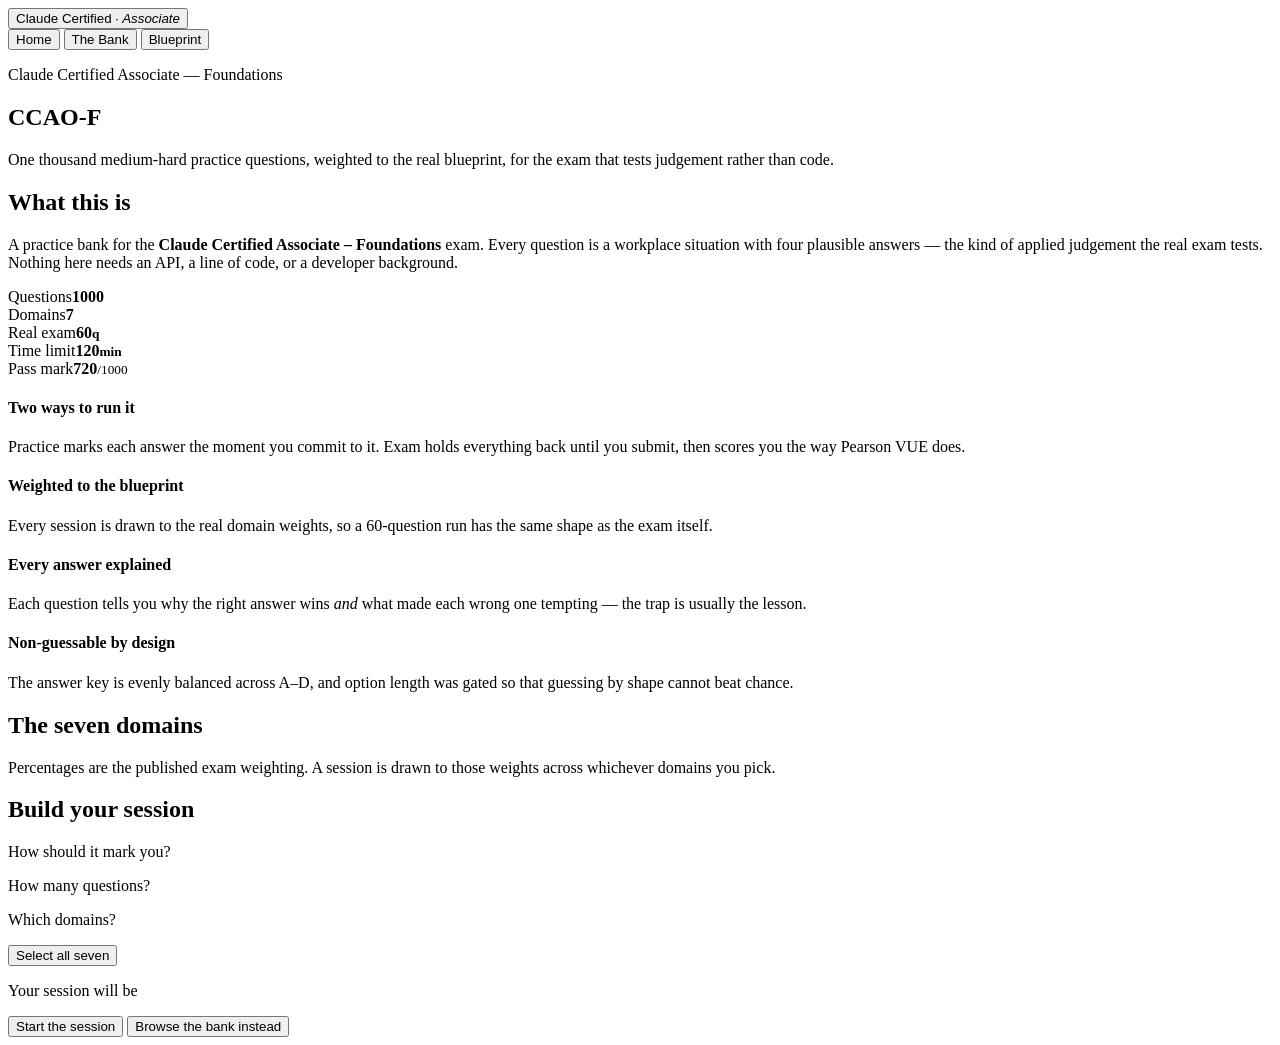
==== src/index.template.html @ 3845e647 "CCAO-F practice deck — 1,000 blueprint-weighted questions A self-contained practice bank for the Cla" ====
<!DOCTYPE html>
<html lang="en">
<head>
<meta charset="utf-8">
<meta name="viewport" content="width=device-width,initial-scale=1">
<title>Claude Certified Associate — CCAO-F Practice Deck</title>
<style>/*__DESIGN_SYSTEM__*/</style>
<style>/*__APP_CSS__*/</style>
</head>
<body>

<nav class="topbar">
  <button class="brand" id="brand" title="Home">
    <span class="brand-mark" aria-hidden="true"></span>
    <span class="brand-text">Claude Certified <em>· Associate</em></span>
  </button>
  <div class="topnav">
    <button class="navlink" data-go="home">Home</button>
    <button class="navlink" data-go="bank">The Bank</button>
    <button class="navlink" data-go="blueprint">Blueprint</button>
  </div>
</nav>

<main id="app">

<!-- ═══════════════ HOME ═══════════════ -->
<section class="screen" id="s-home">
  <header class="hero">
    <p class="eyebrow">Claude Certified Associate — Foundations</p>
    <h1 class="aurora-text">CCAO-F</h1>
    <p class="hero-sub spotlight-words">One thousand medium-hard practice questions, weighted to the real blueprint, for the exam that tests judgement rather than code.</p>
  </header>

  <section class="glass pad summary">
    <h2 class="sec-h">What this is</h2>
    <p class="lede">A practice bank for the <strong>Claude Certified Associate – Foundations</strong> exam.
      Every question is a workplace situation with four plausible answers — the kind of applied judgement
      the real exam tests. Nothing here needs an API, a line of code, or a developer background.</p>

    <div class="statrow">
      <div class="stat"><span class="k">Questions</span><b class="v" id="statTotal">1000</b></div>
      <div class="stat"><span class="k">Domains</span><b class="v">7</b></div>
      <div class="stat"><span class="k">Real exam</span><b class="v">60<small>q</small></b></div>
      <div class="stat"><span class="k">Time limit</span><b class="v">120<small>min</small></b></div>
      <div class="stat"><span class="k">Pass mark</span><b class="v">720</b><small>/1000</small></div>
    </div>

    <div class="howrow">
      <div class="how how-mint"><h4>Two ways to run it</h4><p>Practice marks each answer the moment you commit to it. Exam holds everything back until you submit, then scores you the way Pearson VUE does.</p></div>
      <div class="how how-cyan"><h4>Weighted to the blueprint</h4><p>Every session is drawn to the real domain weights, so a 60-question run has the same shape as the exam itself.</p></div>
      <div class="how how-peri"><h4>Every answer explained</h4><p>Each question tells you why the right answer wins <em>and</em> what made each wrong one tempting — the trap is usually the lesson.</p></div>
      <div class="how how-violet"><h4>Non-guessable by design</h4><p>The answer key is evenly balanced across A–D, and option length was gated so that guessing by shape cannot beat chance.</p></div>
    </div>
  </section>

  <section class="glass pad">
    <h2 class="sec-h">The seven domains</h2>
    <p class="sec-note">Percentages are the published exam weighting. A session is drawn to those weights across whichever domains you pick.</p>
    <div class="domgrid" id="domGrid"></div>
  </section>

  <section class="glass pad" id="progressPanel" hidden>
    <h2 class="sec-h">Where you are</h2>
    <div class="statrow">
      <div class="stat"><span class="k">Answered</span><b class="v" id="pgSeen">0</b></div>
      <div class="stat"><span class="k">Accuracy</span><b class="v" id="pgAcc">—</b></div>
      <div class="stat"><span class="k">Flagged</span><b class="v" id="pgDoubt">0</b></div>
      <div class="stat"><span class="k">Bank left</span><b class="v" id="pgLeft">1000</b></div>
    </div>
    <div class="weakwrap" id="weakWrap" hidden>
      <p class="sec-note">Topics you are currently below 70% on. Up to 40% of each session is steered here automatically.</p>
      <div class="chips" id="weakChips"></div>
    </div>
    <button class="btn ghost small" id="resetBtn">Reset my progress</button>
  </section>

  <!-- session builder -->
  <section class="glass pad builder">
    <h2 class="sec-h">Build your session</h2>

    <p class="ctrl-label">How should it mark you?</p>
    <div class="chips modechips" id="modeChips"></div>
    <p class="mode-note" id="modeNote"></p>

    <p class="ctrl-label">How many questions?</p>
    <div class="chips" id="lenChips"></div>

    <p class="ctrl-label">Which domains?</p>
    <div class="chips" id="domChips"></div>
    <button class="btn ghost small" id="allDoms">Select all seven</button>

    <div class="splitbox">
      <p class="ctrl-label">Your session will be</p>
      <div class="split" id="splitOut"></div>
    </div>

    <div class="startrow">
      <button class="btn primary ripple" id="startBtn">Start the session</button>
      <button class="btn ghost ripple" data-go="bank">Browse the bank instead</button>
    </div>
  </section>
</section>

<!-- ═══════════════ QUIZ ═══════════════ -->
<section class="screen" id="s-quiz" hidden>
  <div class="quizhead">
    <div class="rail" id="rail"></div>
    <div class="quizmeta">
      <span id="qCount" class="qcount">1 / 20</span>
      <span class="dot">·</span>
      <span id="qDomain" class="pill"></span>
      <span id="qConcept" class="pill"></span>
      <span id="qTimer" class="pill timer" hidden></span>
      <button class="btn ghost small" id="quitBtn">End session</button>
    </div>
  </div>

  <article class="glass pad qcard" id="qCard">
    <p class="stem" id="stem"></p>
    <div class="options" id="options"></div>

    <div class="qactions">
      <button class="btn primary ripple" id="checkBtn" disabled>Check my answer</button>
      <button class="btn ghost ripple" id="doubtBtn" title="Flag this to review later">Flag for review</button>
      <button class="btn ghost ripple" id="prevBtn" hidden>Previous</button>
      <button class="btn primary ripple" id="advBtn" hidden>Next</button>
    </div>

    <div class="feedback" id="feedback" hidden>
      <div class="verdict" id="verdict"></div>
      <div class="expl expl-mint"><h4 id="exWhyH">Why that answer is right</h4><p id="exWhy"></p></div>
      <div class="expl expl-indigo"><h4>What the other options were doing</h4><p id="exTraps"></p></div>
      <button class="btn primary ripple" id="nextBtn">Next question</button>
    </div>
  </article>
</section>

<!-- ═══════════════ RESULTS ═══════════════ -->
<section class="screen" id="s-results" hidden>
  <header class="hero">
    <p class="eyebrow">Session complete</p>
    <h1 class="aurora-text" id="scorePct">0%</h1>
    <p class="hero-sub" id="scoreLine"></p>
  </header>

  <section class="glass pad">
    <h2 class="sec-h">Scaled score</h2>
    <p class="sec-note">The real exam reports 100–1000 and passes at 720. This scales what you just answered onto the same range, weighted the way the exam weights its domains.</p>
    <div class="scalewrap">
      <div class="scalebar"><div class="scalefill" id="scaleFill"></div><div class="scalemark"><span>720</span></div></div>
      <div class="scaleval"><b id="scaledOut">0</b><small>/ 1000</small></div>
    </div>
    <p class="verdict-line" id="readiness"></p>
  </section>

  <section class="glass pad">
    <h2 class="sec-h">By domain</h2>
    <div class="dombreak" id="domBreak"></div>
  </section>

  <div class="startrow">
    <button class="btn primary ripple" id="againBtn">Another session</button>
    <button class="btn ghost ripple" id="reviewMissed">Review what I missed</button>
    <button class="btn ghost ripple" data-go="bank">Open the Bank</button>
  </div>
</section>

<!-- ═══════════════ BANK ═══════════════ -->
<section class="screen" id="s-bank" hidden>
  <header class="hero small">
    <p class="eyebrow">Every question, open book</p>
    <h1 class="aurora-text">The Bank</h1>
    <p class="hero-sub">All one thousand questions with their answers and explanations showing. This is the place to settle a doubt, not to be tested.</p>
  </header>

  <section class="glass pad">
    <input class="search" id="bankSearch" type="search" placeholder="Search a situation or a topic — try &quot;hiring&quot; or &quot;citation&quot;" autocomplete="off">
    <div class="chips" id="bankDomChips"></div>
    <div class="chips" id="bankViewChips"></div>
    <p class="ctrl-label">Topics</p>
    <div class="chips topicchips" id="bankTopicChips"></div>
    <p class="bankcount" id="bankCount"></p>
  </section>

  <div id="bankList" class="banklist"></div>
  <button class="btn ghost ripple" id="bankMore" hidden>Show more</button>
</section>

<!-- ═══════════════ BLUEPRINT ═══════════════ -->
<section class="screen" id="s-blueprint" hidden>
  <header class="hero small">
    <p class="eyebrow">What the exam actually covers</p>
    <h1 class="aurora-text">Blueprint</h1>
    <p class="hero-sub">The seven domains, their weights, and how many of the exam's 60 questions each one is worth.</p>
  </header>
  <section class="glass pad">
    <div class="bpgrid" id="bpGrid"></div>
  </section>
  <section class="glass pad">
    <h2 class="sec-h">How this deck is built</h2>
    <div class="howrow">
      <div class="how how-cyan"><h4>Blueprint-weighted sessions</h4><p>The bank holds a fixed count per domain; each session is apportioned to the exam weights by largest remainder, so short runs still span the material.</p></div>
      <div class="how how-mint"><h4>Balanced answer key</h4><p>The correct answer sits in each of the four positions an equal number of times within every domain, with no run of three the same.</p></div>
      <div class="how how-peri"><h4>Length carries no signal</h4><p>"Always pick the longest option" and every other length strategy is gated below 34% against a 25% chance baseline.</p></div>
      <div class="how how-violet"><h4>No stub answers</h4><p>Every distractor is a real position someone could hold. A four-option question is never quietly a two-option one.</p></div>
    </div>
  </section>
</section>

</main>

<div class="toast" id="toast" hidden></div>

<script>window.BANK = /*__BANK__*/;</script>
<script>/*__EFFECTS__*/</script>
<script>/*__APP_JS__*/</script>
</body>
</html>
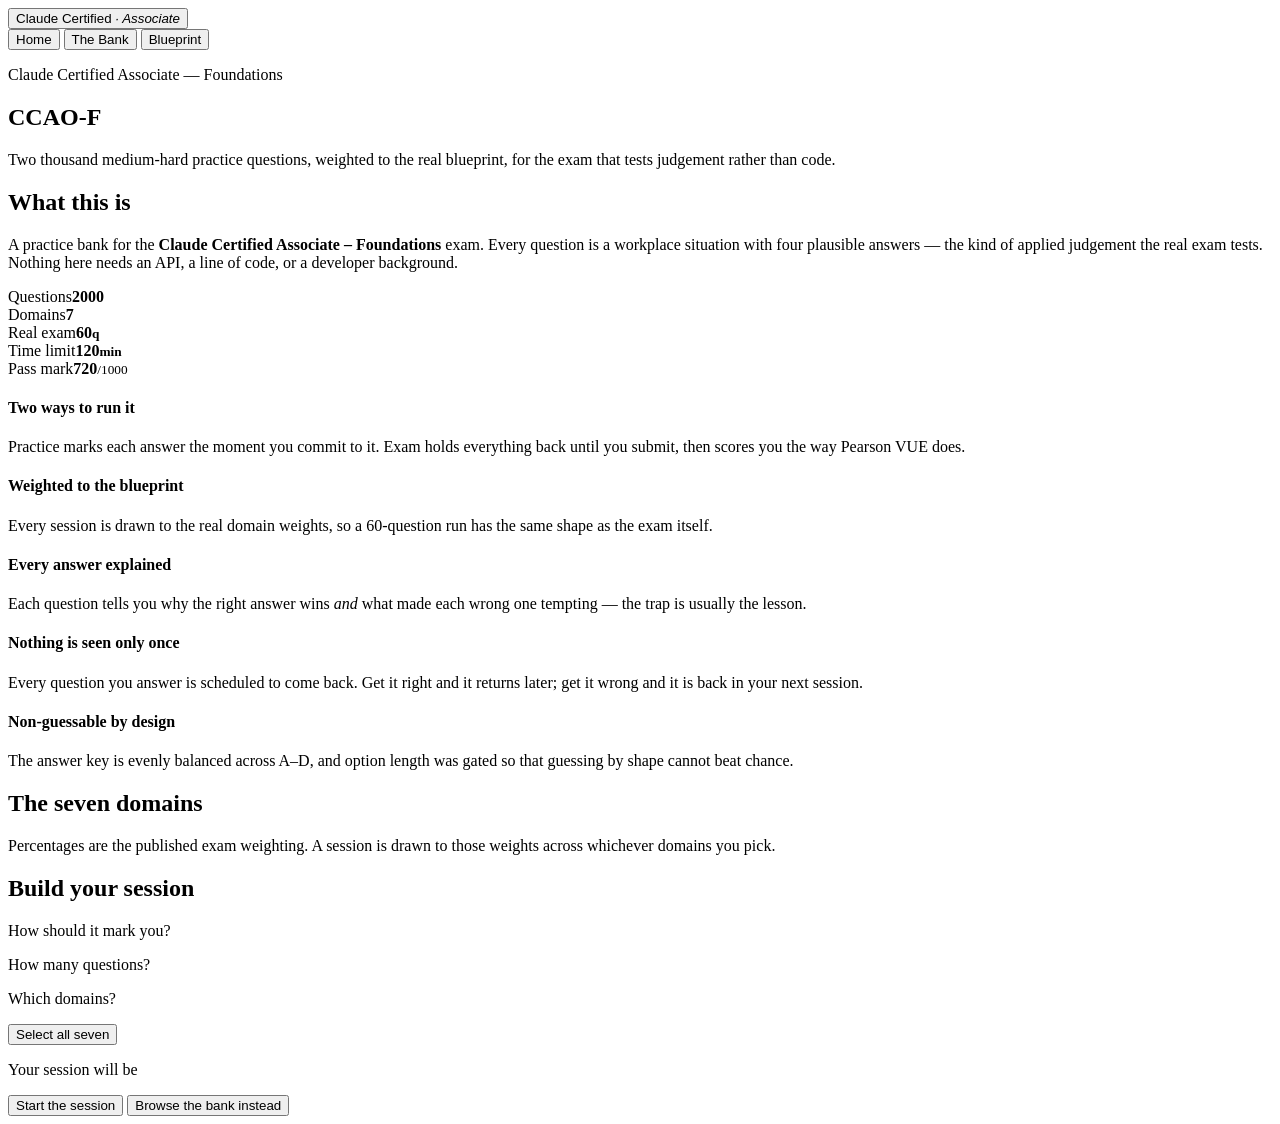
==== commit 503f6280: "Double the bank to 2,000 questions, add spaced review and a real difficulty ladder Adds 1,000 questi" ====
--- a/src/index.template.html
+++ b/src/index.template.html
@@ -28,7 +28,7 @@
   <header class="hero">
     <p class="eyebrow">Claude Certified Associate — Foundations</p>
     <h1 class="aurora-text">CCAO-F</h1>
-    <p class="hero-sub spotlight-words">One thousand medium-hard practice questions, weighted to the real blueprint, for the exam that tests judgement rather than code.</p>
+    <p class="hero-sub spotlight-words">Two thousand medium-hard practice questions, weighted to the real blueprint, for the exam that tests judgement rather than code.</p>
   </header>
 
   <section class="glass pad summary">
@@ -38,7 +38,7 @@
       the real exam tests. Nothing here needs an API, a line of code, or a developer background.</p>
 
     <div class="statrow">
-      <div class="stat"><span class="k">Questions</span><b class="v" id="statTotal">1000</b></div>
+      <div class="stat"><span class="k">Questions</span><b class="v" id="statTotal">2000</b></div>
       <div class="stat"><span class="k">Domains</span><b class="v">7</b></div>
       <div class="stat"><span class="k">Real exam</span><b class="v">60<small>q</small></b></div>
       <div class="stat"><span class="k">Time limit</span><b class="v">120<small>min</small></b></div>
@@ -49,6 +49,7 @@
       <div class="how how-mint"><h4>Two ways to run it</h4><p>Practice marks each answer the moment you commit to it. Exam holds everything back until you submit, then scores you the way Pearson VUE does.</p></div>
       <div class="how how-cyan"><h4>Weighted to the blueprint</h4><p>Every session is drawn to the real domain weights, so a 60-question run has the same shape as the exam itself.</p></div>
       <div class="how how-peri"><h4>Every answer explained</h4><p>Each question tells you why the right answer wins <em>and</em> what made each wrong one tempting — the trap is usually the lesson.</p></div>
+      <div class="how how-indigo"><h4>Nothing is seen only once</h4><p>Every question you answer is scheduled to come back. Get it right and it returns later; get it wrong and it is back in your next session.</p></div>
       <div class="how how-violet"><h4>Non-guessable by design</h4><p>The answer key is evenly balanced across A–D, and option length was gated so that guessing by shape cannot beat chance.</p></div>
     </div>
   </section>
@@ -65,13 +66,17 @@
       <div class="stat"><span class="k">Answered</span><b class="v" id="pgSeen">0</b></div>
       <div class="stat"><span class="k">Accuracy</span><b class="v" id="pgAcc">—</b></div>
       <div class="stat"><span class="k">Flagged</span><b class="v" id="pgDoubt">0</b></div>
-      <div class="stat"><span class="k">Bank left</span><b class="v" id="pgLeft">1000</b></div>
+      <div class="stat"><span class="k">Bank left</span><b class="v" id="pgLeft">2000</b></div>
+      <div class="stat"><span class="k">Due for review</span><b class="v" id="pgDue">0</b></div>
     </div>
     <div class="weakwrap" id="weakWrap" hidden>
-      <p class="sec-note">Topics you are currently below 70% on. Up to 40% of each session is steered here automatically.</p>
+      <p class="sec-note">Topics you are currently below 70% on. Sessions steer toward these, and anything you get wrong returns in the next one until it sticks.</p>
       <div class="chips" id="weakChips"></div>
     </div>
-    <button class="btn ghost small" id="resetBtn">Reset my progress</button>
+    <div class="startrow">
+      <button class="btn primary ripple" id="reviewDueBtn" hidden>Review what is due</button>
+      <button class="btn ghost small" id="resetBtn">Reset my progress</button>
+    </div>
   </section>
 
   <!-- session builder -->
@@ -170,7 +175,7 @@
   <header class="hero small">
     <p class="eyebrow">Every question, open book</p>
     <h1 class="aurora-text">The Bank</h1>
-    <p class="hero-sub">All one thousand questions with their answers and explanations showing. This is the place to settle a doubt, not to be tested.</p>
+    <p class="hero-sub">All two thousand questions with their answers and explanations showing. This is the place to settle a doubt, not to be tested.</p>
   </header>
 
   <section class="glass pad">
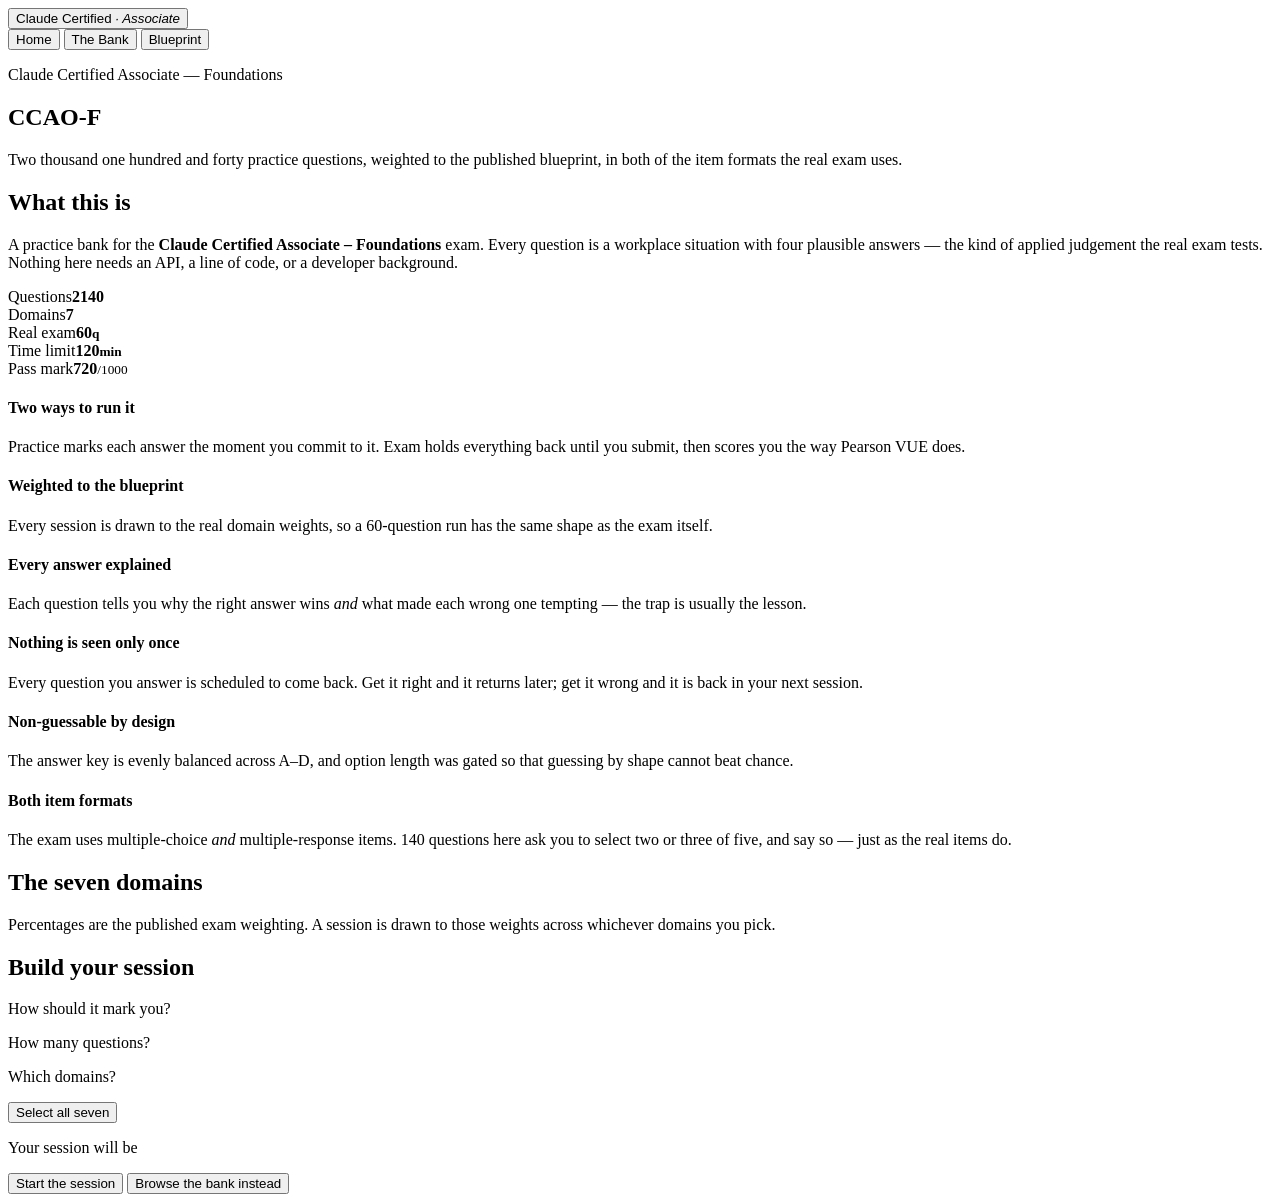
==== commit a4a42531: "Rebuild to the official Anthropic exam guide: add multiple-response items Found and read the authori" ====
--- a/src/index.template.html
+++ b/src/index.template.html
@@ -28,7 +28,7 @@
   <header class="hero">
     <p class="eyebrow">Claude Certified Associate — Foundations</p>
     <h1 class="aurora-text">CCAO-F</h1>
-    <p class="hero-sub spotlight-words">Two thousand medium-hard practice questions, weighted to the real blueprint, for the exam that tests judgement rather than code.</p>
+    <p class="hero-sub spotlight-words">Two thousand one hundred and forty practice questions, weighted to the published blueprint, in both of the item formats the real exam uses.</p>
   </header>
 
   <section class="glass pad summary">
@@ -38,7 +38,7 @@
       the real exam tests. Nothing here needs an API, a line of code, or a developer background.</p>
 
     <div class="statrow">
-      <div class="stat"><span class="k">Questions</span><b class="v" id="statTotal">2000</b></div>
+      <div class="stat"><span class="k">Questions</span><b class="v" id="statTotal">2140</b></div>
       <div class="stat"><span class="k">Domains</span><b class="v">7</b></div>
       <div class="stat"><span class="k">Real exam</span><b class="v">60<small>q</small></b></div>
       <div class="stat"><span class="k">Time limit</span><b class="v">120<small>min</small></b></div>
@@ -51,6 +51,7 @@
       <div class="how how-peri"><h4>Every answer explained</h4><p>Each question tells you why the right answer wins <em>and</em> what made each wrong one tempting — the trap is usually the lesson.</p></div>
       <div class="how how-indigo"><h4>Nothing is seen only once</h4><p>Every question you answer is scheduled to come back. Get it right and it returns later; get it wrong and it is back in your next session.</p></div>
       <div class="how how-violet"><h4>Non-guessable by design</h4><p>The answer key is evenly balanced across A–D, and option length was gated so that guessing by shape cannot beat chance.</p></div>
+      <div class="how how-azure"><h4>Both item formats</h4><p>The exam uses multiple-choice <em>and</em> multiple-response items. 140 questions here ask you to select two or three of five, and say so — just as the real items do.</p></div>
     </div>
   </section>
 
@@ -66,7 +67,7 @@
       <div class="stat"><span class="k">Answered</span><b class="v" id="pgSeen">0</b></div>
       <div class="stat"><span class="k">Accuracy</span><b class="v" id="pgAcc">—</b></div>
       <div class="stat"><span class="k">Flagged</span><b class="v" id="pgDoubt">0</b></div>
-      <div class="stat"><span class="k">Bank left</span><b class="v" id="pgLeft">2000</b></div>
+      <div class="stat"><span class="k">Bank left</span><b class="v" id="pgLeft">2140</b></div>
       <div class="stat"><span class="k">Due for review</span><b class="v" id="pgDue">0</b></div>
     </div>
     <div class="weakwrap" id="weakWrap" hidden>
@@ -122,6 +123,7 @@
 
   <article class="glass pad qcard" id="qCard">
     <p class="stem" id="stem"></p>
+    <p class="selectn" id="selectN" hidden></p>
     <div class="options" id="options"></div>
 
     <div class="qactions">
@@ -175,7 +177,7 @@
   <header class="hero small">
     <p class="eyebrow">Every question, open book</p>
     <h1 class="aurora-text">The Bank</h1>
-    <p class="hero-sub">All two thousand questions with their answers and explanations showing. This is the place to settle a doubt, not to be tested.</p>
+    <p class="hero-sub">All 2,140 questions with their answers and explanations showing. This is the place to settle a doubt, not to be tested.</p>
   </header>
 
   <section class="glass pad">
@@ -208,6 +210,7 @@
       <div class="how how-mint"><h4>Balanced answer key</h4><p>The correct answer sits in each of the four positions an equal number of times within every domain, with no run of three the same.</p></div>
       <div class="how how-peri"><h4>Length carries no signal</h4><p>"Always pick the longest option" and every other length strategy is gated below 34% against a 25% chance baseline.</p></div>
       <div class="how how-violet"><h4>No stub answers</h4><p>Every distractor is a real position someone could hold. A four-option question is never quietly a two-option one.</p></div>
+      <div class="how how-azure"><h4>Built to the published guide</h4><p>Domains, weights, item formats, timing and the 720 cut score are taken from Anthropic's own CCAO-F exam guide (v1.0, July 2026) rather than from third-party summaries.</p></div>
     </div>
   </section>
 </section>
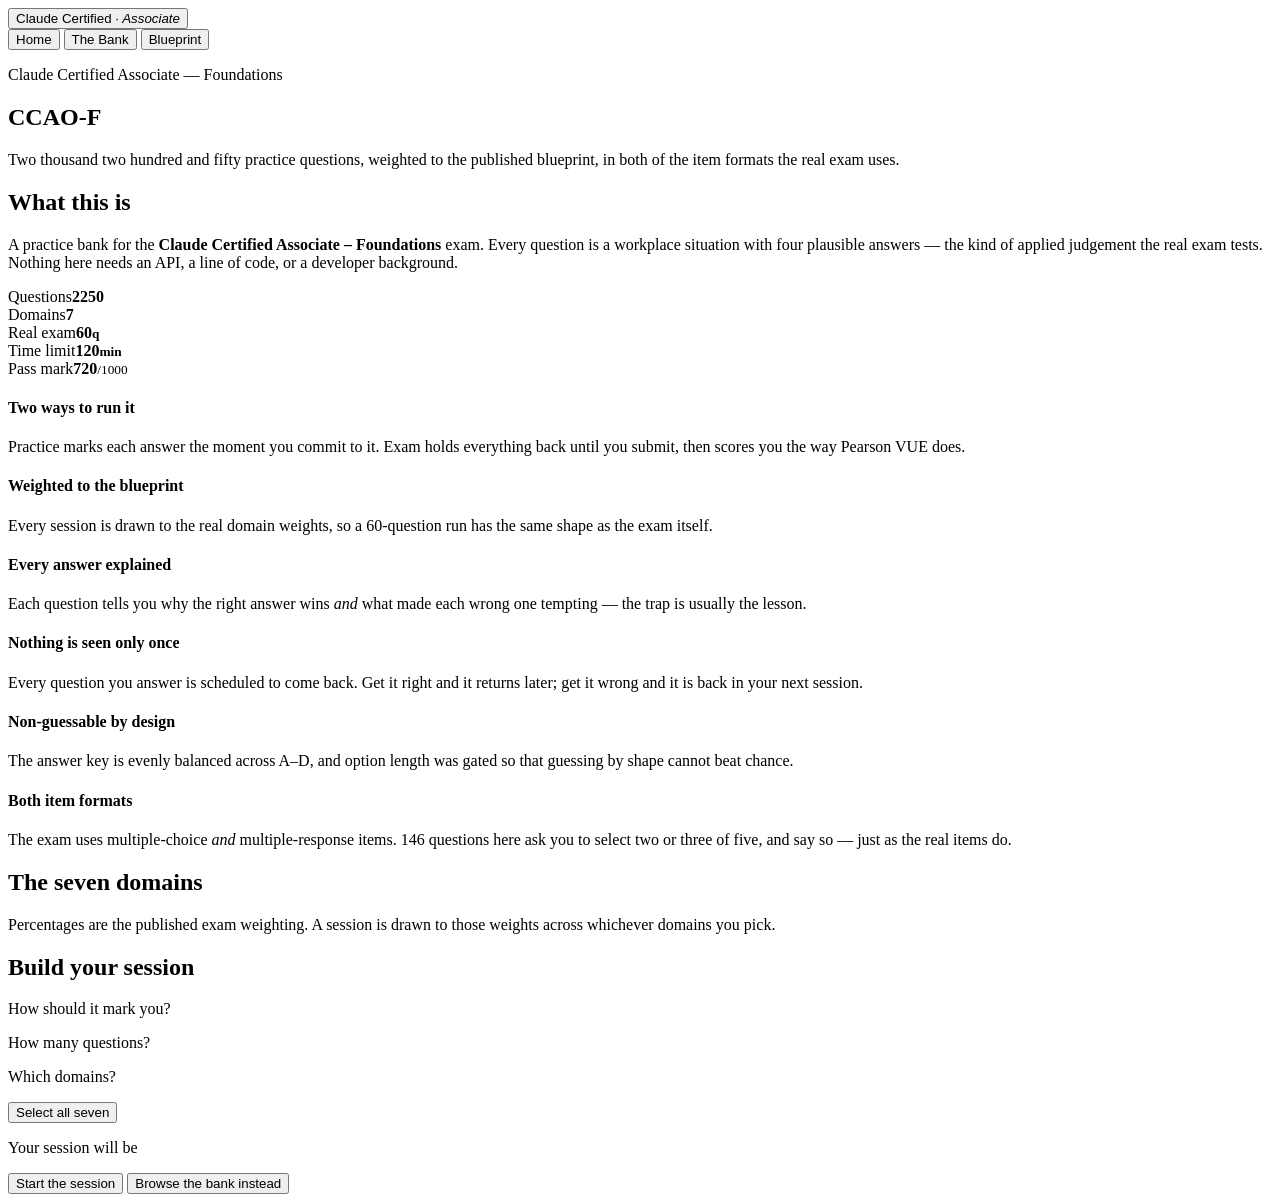
==== commit 0bb5baad: "Grow to 2,250 and start the exam-format rewrite Adds 110 questions, all in the new exam-item format," ====
--- a/src/index.template.html
+++ b/src/index.template.html
@@ -28,7 +28,7 @@
   <header class="hero">
     <p class="eyebrow">Claude Certified Associate — Foundations</p>
     <h1 class="aurora-text">CCAO-F</h1>
-    <p class="hero-sub spotlight-words">Two thousand one hundred and forty practice questions, weighted to the published blueprint, in both of the item formats the real exam uses.</p>
+    <p class="hero-sub spotlight-words">Two thousand two hundred and fifty practice questions, weighted to the published blueprint, in both of the item formats the real exam uses.</p>
   </header>
 
   <section class="glass pad summary">
@@ -38,7 +38,7 @@
       the real exam tests. Nothing here needs an API, a line of code, or a developer background.</p>
 
     <div class="statrow">
-      <div class="stat"><span class="k">Questions</span><b class="v" id="statTotal">2140</b></div>
+      <div class="stat"><span class="k">Questions</span><b class="v" id="statTotal">2250</b></div>
       <div class="stat"><span class="k">Domains</span><b class="v">7</b></div>
       <div class="stat"><span class="k">Real exam</span><b class="v">60<small>q</small></b></div>
       <div class="stat"><span class="k">Time limit</span><b class="v">120<small>min</small></b></div>
@@ -51,7 +51,7 @@
       <div class="how how-peri"><h4>Every answer explained</h4><p>Each question tells you why the right answer wins <em>and</em> what made each wrong one tempting — the trap is usually the lesson.</p></div>
       <div class="how how-indigo"><h4>Nothing is seen only once</h4><p>Every question you answer is scheduled to come back. Get it right and it returns later; get it wrong and it is back in your next session.</p></div>
       <div class="how how-violet"><h4>Non-guessable by design</h4><p>The answer key is evenly balanced across A–D, and option length was gated so that guessing by shape cannot beat chance.</p></div>
-      <div class="how how-azure"><h4>Both item formats</h4><p>The exam uses multiple-choice <em>and</em> multiple-response items. 140 questions here ask you to select two or three of five, and say so — just as the real items do.</p></div>
+      <div class="how how-azure"><h4>Both item formats</h4><p>The exam uses multiple-choice <em>and</em> multiple-response items. 146 questions here ask you to select two or three of five, and say so — just as the real items do.</p></div>
     </div>
   </section>
 
@@ -67,7 +67,7 @@
       <div class="stat"><span class="k">Answered</span><b class="v" id="pgSeen">0</b></div>
       <div class="stat"><span class="k">Accuracy</span><b class="v" id="pgAcc">—</b></div>
       <div class="stat"><span class="k">Flagged</span><b class="v" id="pgDoubt">0</b></div>
-      <div class="stat"><span class="k">Bank left</span><b class="v" id="pgLeft">2140</b></div>
+      <div class="stat"><span class="k">Bank left</span><b class="v" id="pgLeft">2250</b></div>
       <div class="stat"><span class="k">Due for review</span><b class="v" id="pgDue">0</b></div>
     </div>
     <div class="weakwrap" id="weakWrap" hidden>
@@ -177,7 +177,7 @@
   <header class="hero small">
     <p class="eyebrow">Every question, open book</p>
     <h1 class="aurora-text">The Bank</h1>
-    <p class="hero-sub">All 2,140 questions with their answers and explanations showing. This is the place to settle a doubt, not to be tested.</p>
+    <p class="hero-sub">All 2,250 questions with their answers and explanations showing. This is the place to settle a doubt, not to be tested.</p>
   </header>
 
   <section class="glass pad">
@@ -210,7 +210,7 @@
       <div class="how how-mint"><h4>Balanced answer key</h4><p>The correct answer sits in each of the four positions an equal number of times within every domain, with no run of three the same.</p></div>
       <div class="how how-peri"><h4>Length carries no signal</h4><p>"Always pick the longest option" and every other length strategy is gated below 34% against a 25% chance baseline.</p></div>
       <div class="how how-violet"><h4>No stub answers</h4><p>Every distractor is a real position someone could hold. A four-option question is never quietly a two-option one.</p></div>
-      <div class="how how-azure"><h4>Built to the published guide</h4><p>Domains, weights, item formats, timing and the 720 cut score are taken from Anthropic's own CCAO-F exam guide (v1.0, July 2026) rather than from third-party summaries.</p></div>
+      <div class="how how-azure"><h4>Built to the published guide</h4><p>Domains, weights, item formats, timing and the 720 cut score are taken from Anthropic's own CCAO-F exam guide (v1.0, July 2026). Every question is tagged to one of the guide's 30 published objectives.</p></div>
     </div>
   </section>
 </section>
